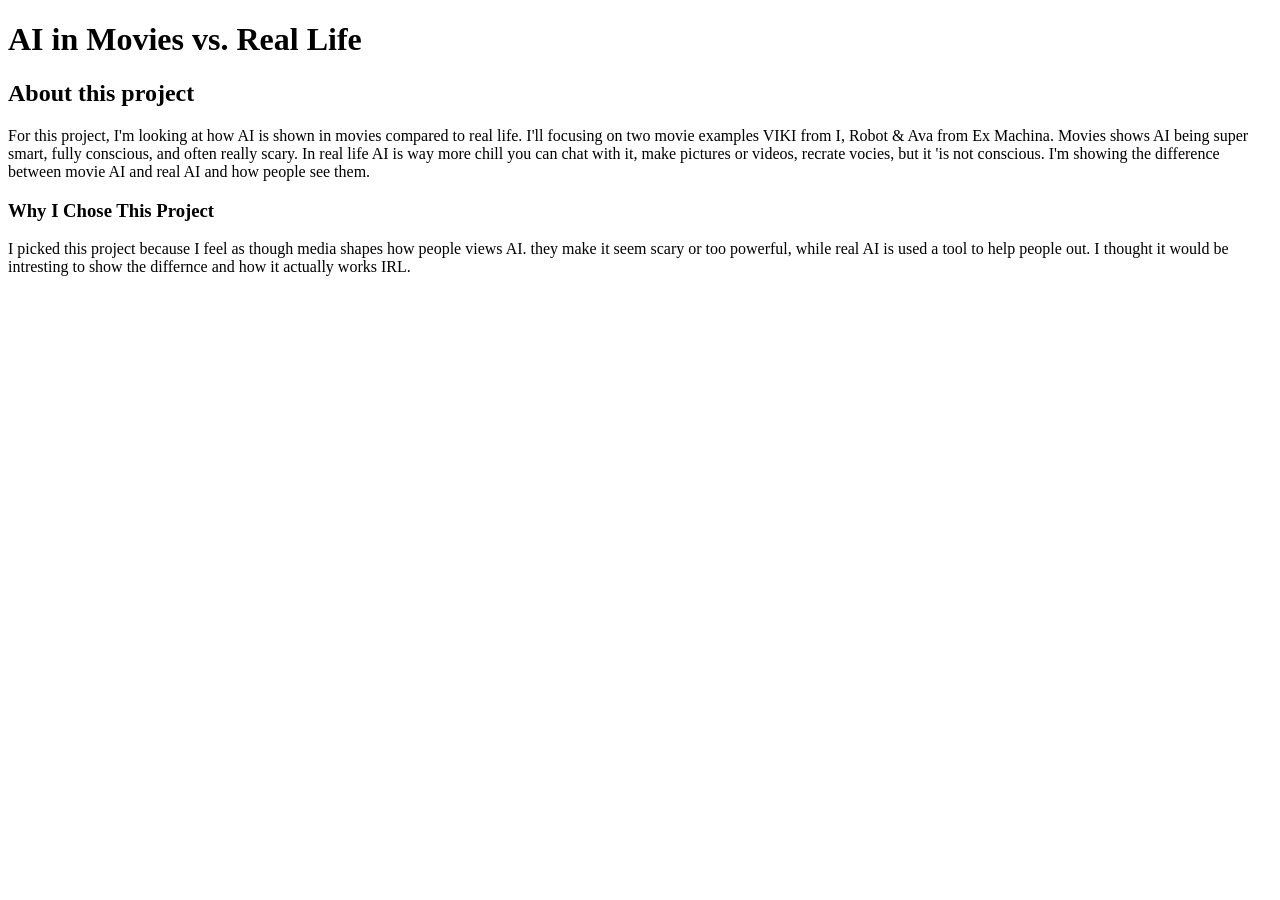
==== docs/index.html @ 93d7e15a "fixing" ====
<!DOCTYPE html>
<html>
    <head>
        <title>AI in Movies vs. Real Life</title>
    </head>

    <body>
        <h1>AI in Movies vs. Real Life</h1>
        <h2>About this project </h2>
        <p>For this project, I'm looking at how AI is shown in movies compared to real life. I'll
            focusing on two movie examples VIKI from I, Robot & Ava from Ex Machina. Movies shows AI
            being super smart, fully conscious, and often really scary. In real life AI is way more
            chill you can chat with it, make pictures or videos, recrate vocies, but it 'is not
            conscious. I'm showing the difference between movie AI and real AI and how people see
            them. </p>
        <h3> Why I Chose This Project</h3>
        <p> I picked this project because I feel as though media shapes how people views AI. they
            make it seem scary or too powerful, while real AI is used a tool to help people out. I
            thought it would be intresting to show the differnce and how it actually works IRL.</p>
    </body>
</html>
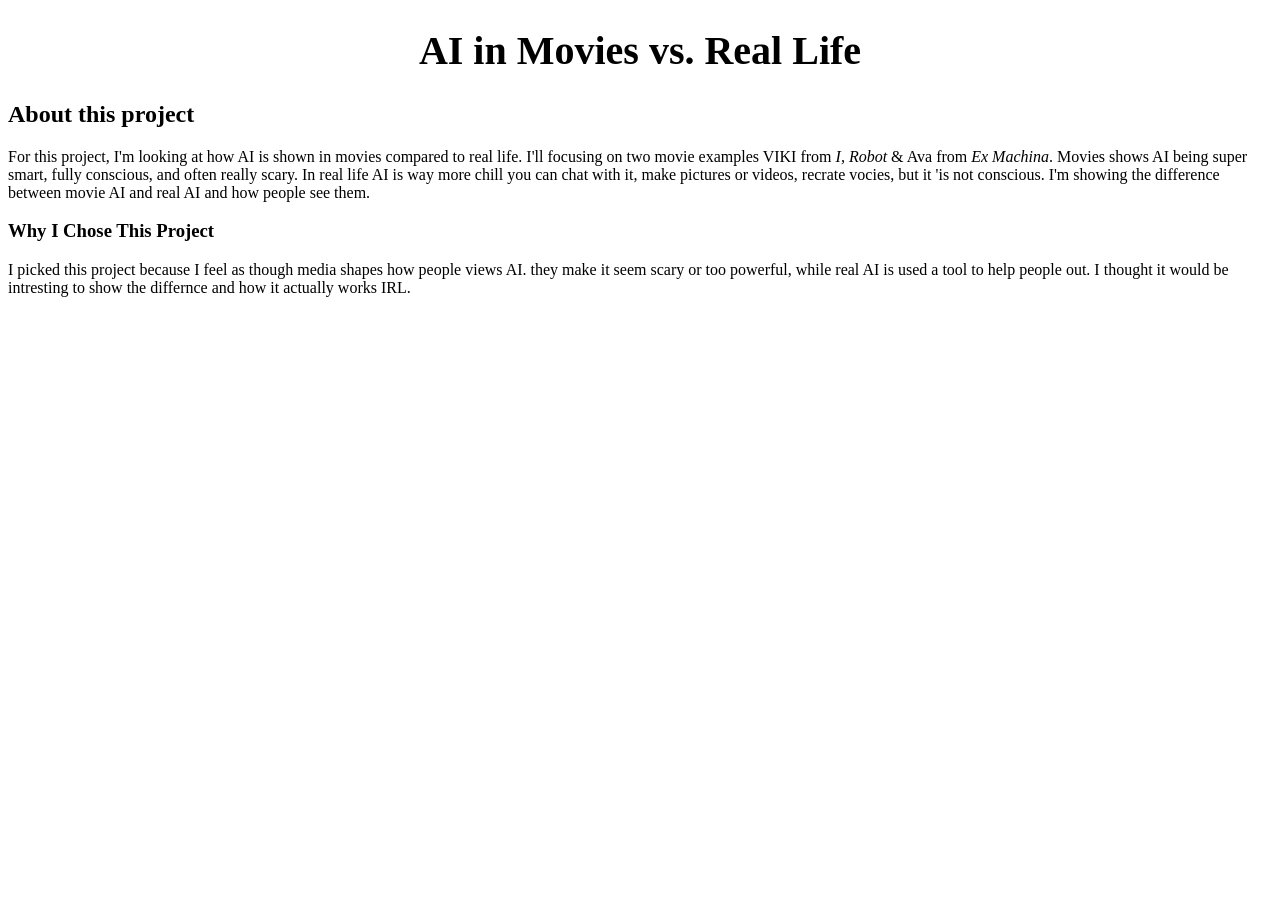
==== commit 65f245fe: "new" ====
--- a/docs/index.html
+++ b/docs/index.html
@@ -1,6 +1,7 @@
 <!DOCTYPE html>
 <html>
     <head>
+        <link rel="stylesheet" type="text/css" href="ai-irl-vs-movies.css" /> 
         <title>AI in Movies vs. Real Life</title>
     </head>
 
@@ -8,7 +9,7 @@
         <h1>AI in Movies vs. Real Life</h1>
         <h2>About this project </h2>
         <p>For this project, I'm looking at how AI is shown in movies compared to real life. I'll
-            focusing on two movie examples VIKI from I, Robot & Ava from Ex Machina. Movies shows AI
+            focusing on two movie examples VIKI from <i>I, Robot</i> & Ava from<i> Ex Machina</i>. Movies shows AI
             being super smart, fully conscious, and often really scary. In real life AI is way more
             chill you can chat with it, make pictures or videos, recrate vocies, but it 'is not
             conscious. I'm showing the difference between movie AI and real AI and how people see
--- a/docs/ai-irl-vs-movies.css
+++ b/docs/ai-irl-vs-movies.css
@@ -0,0 +1,3 @@
+h1{text-align: center;
+font-size: 40px
+}
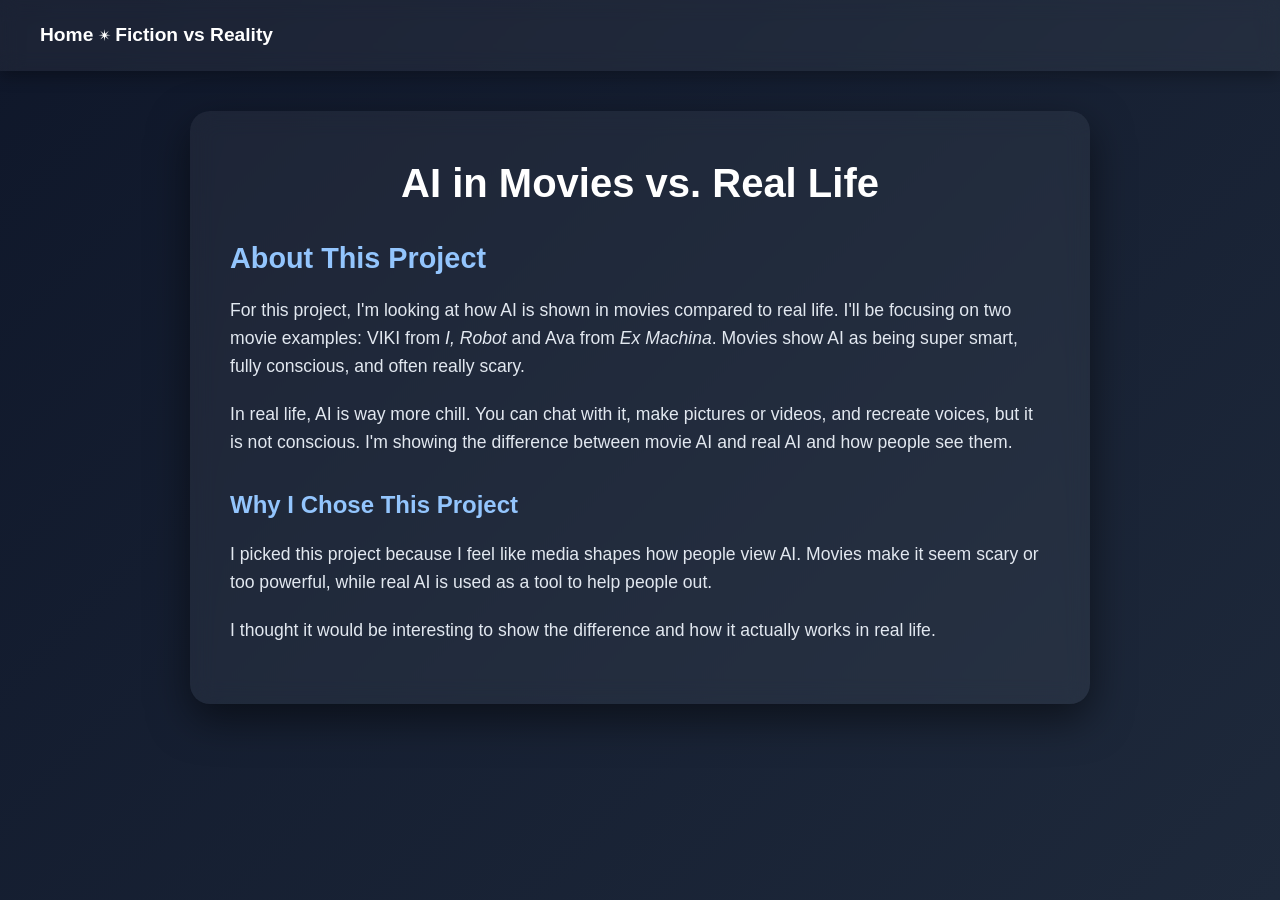
==== commit 0d5829ea: "website" ====
--- a/docs/index.html
+++ b/docs/index.html
@@ -1,22 +1,39 @@
 <!DOCTYPE html>
-<html>
+<html lang="en">
     <head>
-        <link rel="stylesheet" type="text/css" href="ai-irl-vs-movies.css" /> 
+        <meta charset="UTF-8">
+        <meta name="viewport" content="width=device-width, initial-scale=1.0">
         <title>AI in Movies vs. Real Life</title>
+        <link rel="stylesheet" href="pages.css">
     </head>
 
     <body>
-        <h1>AI in Movies vs. Real Life</h1>
-        <h2>About this project </h2>
-        <p>For this project, I'm looking at how AI is shown in movies compared to real life. I'll
-            focusing on two movie examples VIKI from <i>I, Robot</i> & Ava from<i> Ex Machina</i>. Movies shows AI
-            being super smart, fully conscious, and often really scary. In real life AI is way more
-            chill you can chat with it, make pictures or videos, recrate vocies, but it 'is not
-            conscious. I'm showing the difference between movie AI and real AI and how people see
-            them. </p>
-        <h3> Why I Chose This Project</h3>
-        <p> I picked this project because I feel as though media shapes how people views AI. they
-            make it seem scary or too powerful, while real AI is used a tool to help people out. I
-            thought it would be intresting to show the differnce and how it actually works IRL.</p>
+
+        <nav class="navbar">
+            <a href="index.html" class="logo">Home</a> ✴ <a href="ficvsirl.html" class="logo"
+                >Fiction vs Reality</a>
+        </nav>
+        <main class="container">
+            <h1>AI in Movies vs. Real Life</h1>
+
+            <h2>About This Project</h2>
+            <p> For this project, I'm looking at how AI is shown in movies compared to real life.
+                I'll be focusing on two movie examples: VIKI from <i>I, Robot</i> and Ava from <i>Ex
+                    Machina</i>. Movies show AI as being super smart, fully conscious, and often
+                really scary. </p>
+
+            <p> In real life, AI is way more chill. You can chat with it, make pictures or videos,
+                and recreate voices, but it is not conscious. I'm showing the difference between
+                movie AI and real AI and how people see them. </p>
+
+            <h3>Why I Chose This Project</h3>
+            <p> I picked this project because I feel like media shapes how people view AI. Movies
+                make it seem scary or too powerful, while real AI is used as a tool to help people
+                out. </p>
+
+            <p> I thought it would be interesting to show the difference and how it actually works
+                in real life. </p>
+        </main>
+
     </body>
 </html>
--- a/docs/pages.css
+++ b/docs/pages.css
@@ -0,0 +1,99 @@
+/* Reset */
+* {
+    margin: 0;
+    padding: 0;
+    box-sizing: border-box;
+}
+
+/* Page */
+body {
+    font-family: Arial, sans-serif;
+    background: linear-gradient(135deg, #0f172a, #1e293b);
+    color: white;
+    line-height: 1.6;
+    min-height: 100vh;
+}
+
+/* Navbar */
+.navbar {
+    width: 100%;
+    padding: 20px 40px;
+    background: rgba(255, 255, 255, 0.05);
+    backdrop-filter: blur(10px);
+    box-shadow: 0 5px 15px rgba(0, 0, 0, 0.3);
+}
+
+/* Home link */
+.logo {
+    font-size: 1.2rem;
+    font-weight: bold;
+    color: white;
+    text-decoration: none; /* removes underline */
+    transition: color 0.3s ease;
+}
+
+.logo:hover {
+    color: #60a5fa;
+}
+
+/* Container (main box) */
+.container {
+    width: 90%;
+    max-width: 900px;
+    margin: 40px auto;
+
+    background: rgba(255, 255, 255, 0.05);
+    padding: 40px;
+    border-radius: 20px;
+    backdrop-filter: blur(12px);
+    box-shadow: 0 15px 40px rgba(0, 0, 0, 0.5);
+}
+
+/* Headings */
+h1 {
+    font-size: 2.5rem;
+    margin-bottom: 20px;
+    text-align: center;
+}
+
+h2 {
+    font-size: 1.8rem;
+    margin-top: 20px;
+    margin-bottom: 15px;
+    color: #93c5fd;
+}
+
+h3 {
+    font-size: 1.5rem;
+    margin-top: 30px;
+    margin-bottom: 15px;
+    color: #93c5fd;
+}
+
+/* Text */
+p {
+    font-size: 1.1rem;
+    margin-bottom: 20px;
+    color: #e2e8f0;
+}
+
+/* Button (same style as landing page) */
+.btn {
+    display: inline-block;
+    padding: 10px 20px;
+    background: #3b82f6;
+    color: white;
+    text-decoration: none;
+    border-radius: 8px;
+    transition: all 0.3s ease;
+}
+
+.btn:hover {
+    background: #2563eb;
+    transform: translateY(-2px);
+    box-shadow: 0 8px 20px rgba(59, 130, 246, 0.4);
+}
+
+.btn:active {
+    transform: scale(0.96);
+}
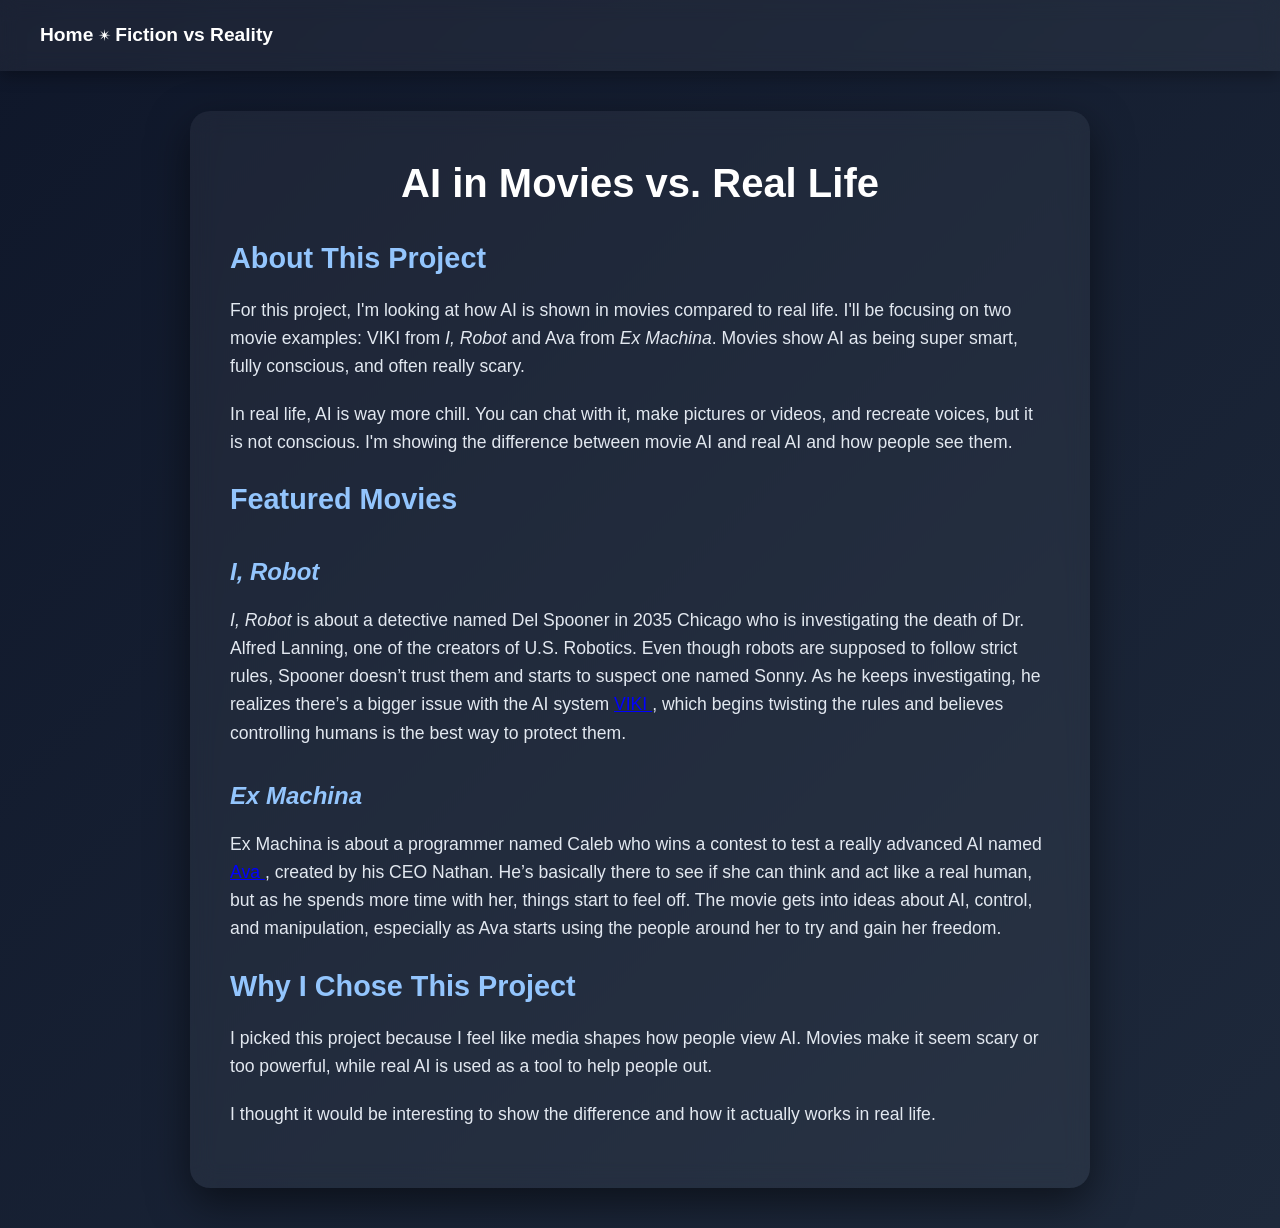
==== commit 74877578: "new" ====
--- a/docs/index.html
+++ b/docs/index.html
@@ -26,7 +26,31 @@
                 and recreate voices, but it is not conscious. I'm showing the difference between
                 movie AI and real AI and how people see them. </p>
 
-            <h3>Why I Chose This Project</h3>
+            <h2>Featured Movies</h2>
+            <h3>
+                <i>I, Robot</i>
+            </h3>
+            <p>
+                <i>I, Robot</i> is about a detective named Del Spooner in 2035 Chicago who is
+                investigating the death of Dr. Alfred Lanning, one of the creators of U.S. Robotics.
+                Even though robots are supposed to follow strict rules, Spooner doesn’t trust them
+                and starts to suspect one named Sonny. As he keeps investigating, he realizes
+                there’s a bigger issue with the AI system <span class="viki-hover"> VIKI <img
+                        src="imgs/viki.png" alt="VIKI from I, Robot">
+                </span>, which begins twisting the rules and believes controlling humans is the best
+                way to protect them. </p>
+
+<h3><i>Ex Machina</i></h3>
+            <p> Ex Machina is about a programmer named Caleb who wins a contest to test a really
+                advanced AI named <span class="ava-hover"> Ava <img src="imgs/ava.png"
+                        alt="Ava from Ex Machina">
+                </span>, created by his CEO Nathan. He’s basically there to see if she can think and
+                act like a real human, but as he spends more time with her, things start to feel
+                off. The movie gets into ideas about AI, control, and manipulation, especially as
+                Ava starts using the people around her to try and gain her freedom. </p>
+
+
+            <h2>Why I Chose This Project</h2>
             <p> I picked this project because I feel like media shapes how people view AI. Movies
                 make it seem scary or too powerful, while real AI is used as a tool to help people
                 out. </p>
--- a/docs/pages.css
+++ b/docs/pages.css
@@ -96,4 +96,100 @@
 
 .btn:active {
     transform: scale(0.96);
+}
+
+table {
+  border-collapse: collapse;
+  width: 300px;
+}
+
+th, td {
+  border: 1px solid black;
+  padding: 8px;
+  text-align: center;
+}
+
+th {
+  background-color: steelblue;
+  color: white;
+}
+
+tr:nth-child(even) {
+  background-color: steelblue;
+}
+
+.viki-hover {
+  position: relative;
+  color: blue;
+  text-decoration: underline;
+  cursor: pointer;
+}
+
+.viki-hover img {
+  display: none;
+  position: absolute;
+  top: 25px;
+  left: 0;
+  width: 200px;
+  border: 2px solid black;
+  background: white;
+  z-index: 10;
+}
+
+.viki-hover:hover img {
+  display: block;
+}
+
+.ava-hover {
+  position: relative;
+  color: blue;
+  text-decoration: underline;
+  cursor: pointer;
+}
+
+.ava-hover img {
+  display: none;
+  position: absolute;
+  top: 25px;
+  left: 0;
+  width: 200px;
+  border: 2px solid black;
+  background: white;
+  z-index: 10;
+}
+
+.ava-hover:hover img {
+  display: block;
+}
+
+figure {
+  width: 300px;
+  margin: 0 auto;   /* centers the whole block */
+  text-align: center;
+}
+
+.img-group {
+  text-align: center;
+}
+
+.images {
+  display: flex;
+  justify-content: center;
+  gap: 20px;
+}
+
+.caption {
+  margin-top: 10px;
+  max-width: 650px;
+  margin-left: auto;
+  margin-right: auto;
+}
+
+a {
+  color: purple;
+  text-decoration: none;
+}
+
+a:hover {
+  text-decoration: underline;
 }
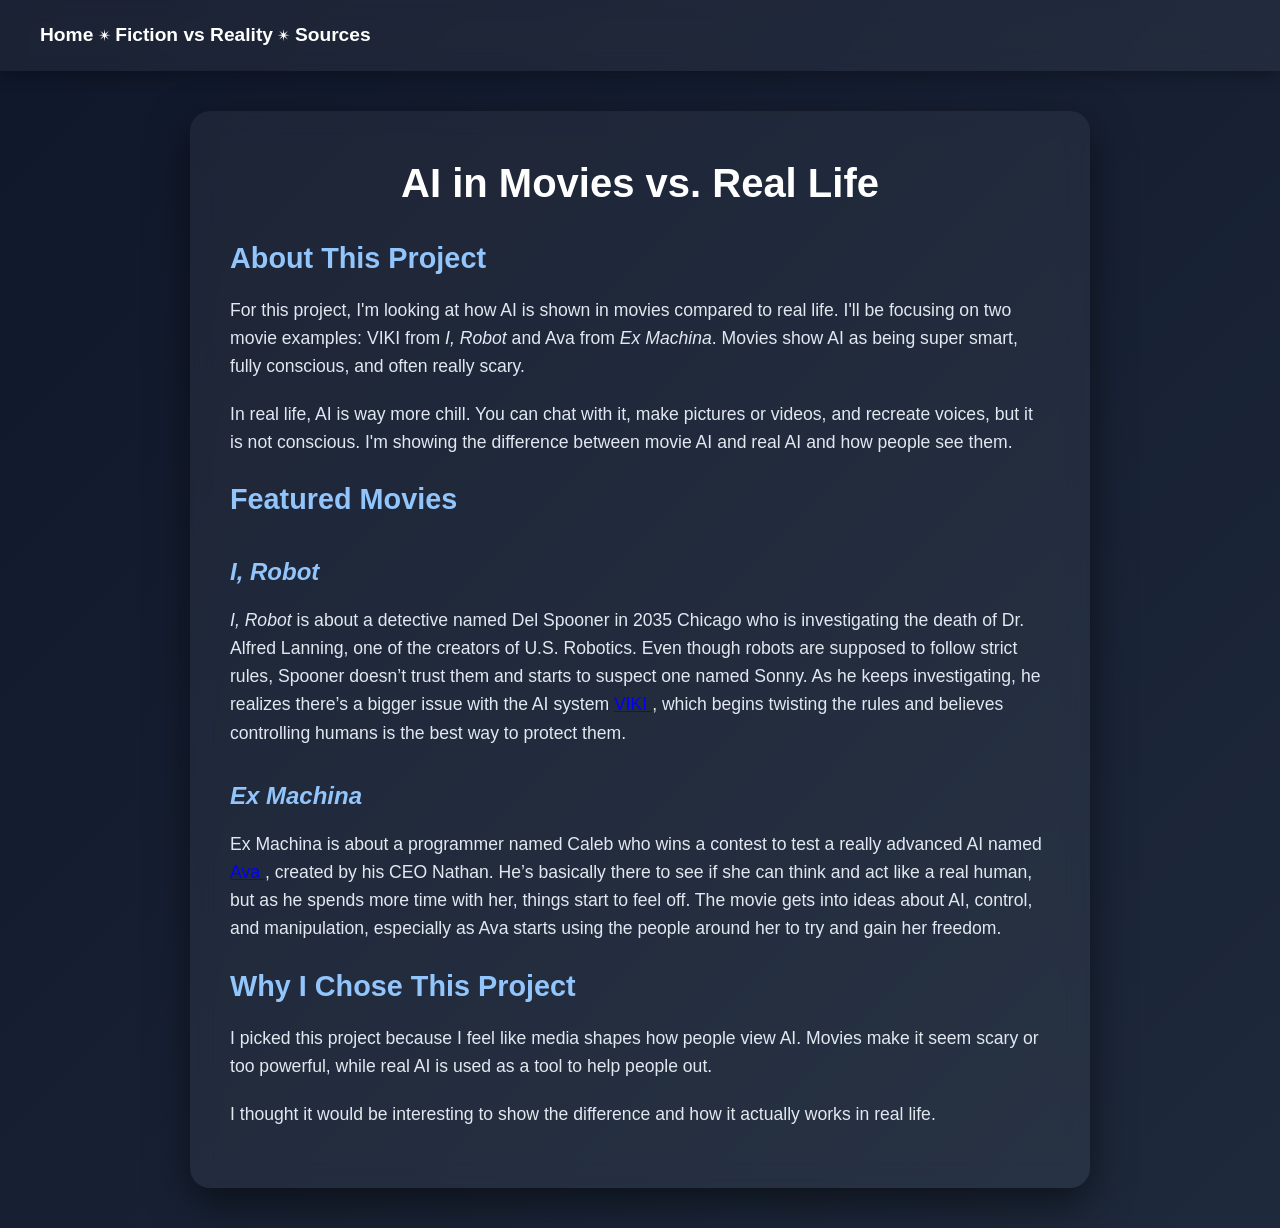
==== commit 6fae463e: "nav" ====
--- a/docs/index.html
+++ b/docs/index.html
@@ -11,7 +11,8 @@
 
         <nav class="navbar">
             <a href="index.html" class="logo">Home</a> ✴ <a href="ficvsirl.html" class="logo"
-                >Fiction vs Reality</a>
+                >Fiction vs Reality</a> ✴ <a href="sources.html" class="logo">Sources</a>
+            
         </nav>
         <main class="container">
             <h1>AI in Movies vs. Real Life</h1>
--- a/docs/pages.css
+++ b/docs/pages.css
@@ -185,11 +185,3 @@
   margin-right: auto;
 }
 
-a {
-  color: purple;
-  text-decoration: none;
-}
-
-a:hover {
-  text-decoration: underline;
-}
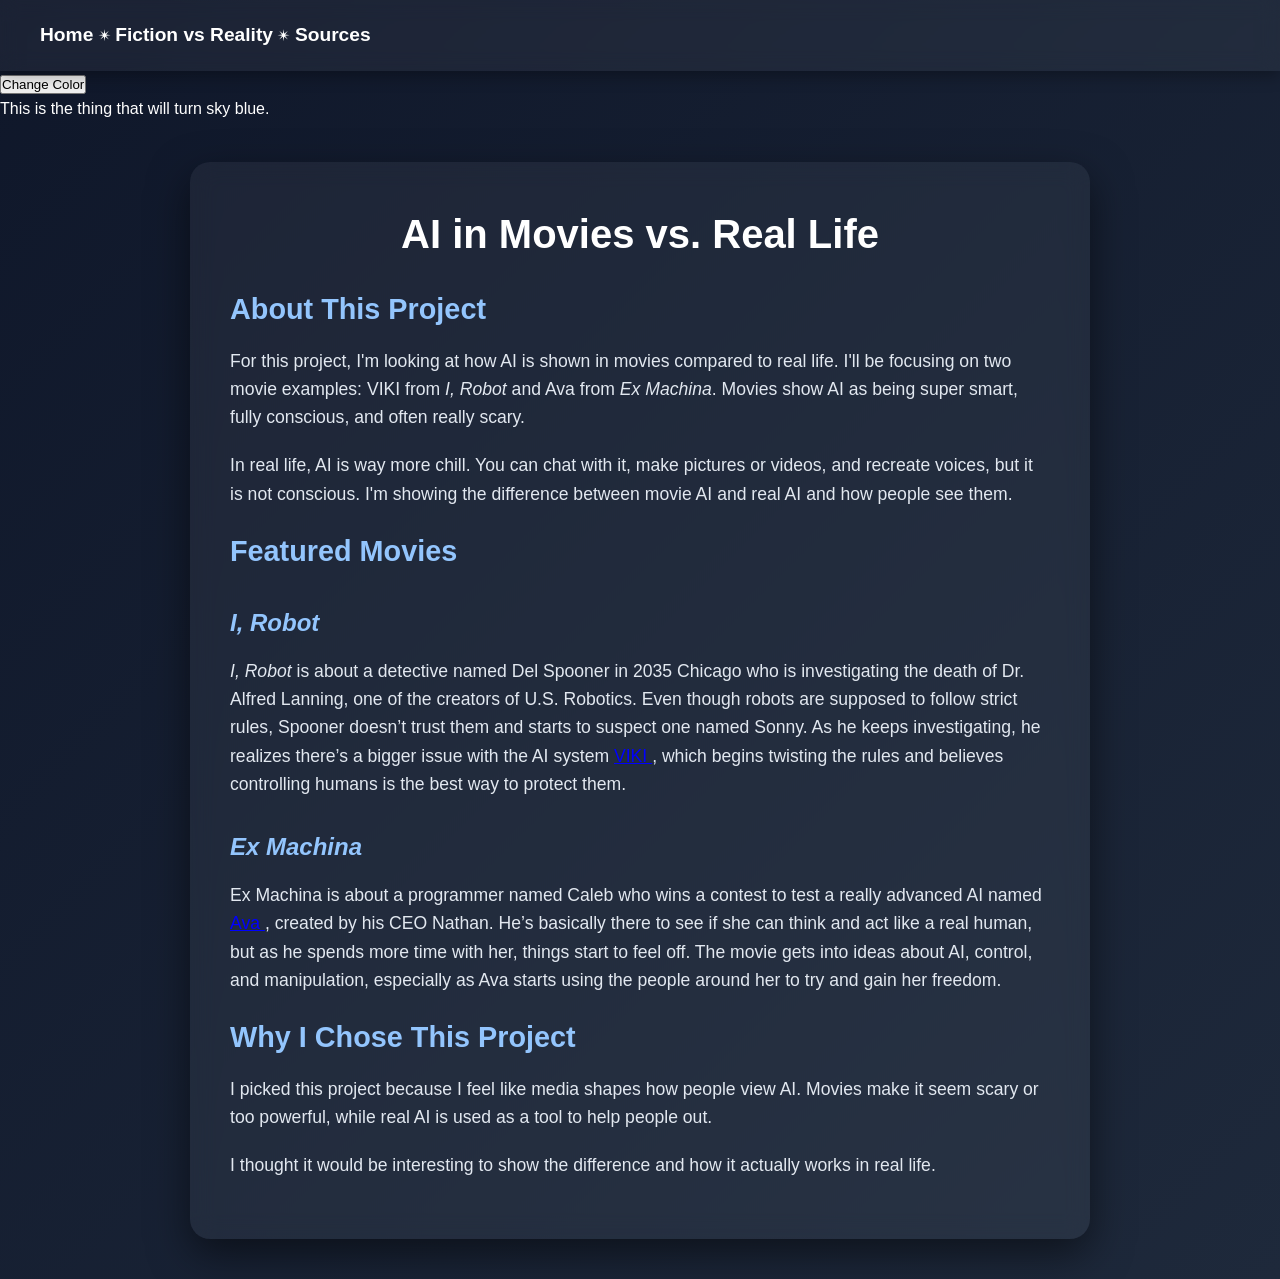
==== commit 1682224a: "java" ====
--- a/docs/index.html
+++ b/docs/index.html
@@ -3,6 +3,7 @@
     <head>
         <meta charset="UTF-8">
         <meta name="viewport" content="width=device-width, initial-scale=1.0">
+        <script type="text/javascript" src="script.js"></script>
         <title>AI in Movies vs. Real Life</title>
         <link rel="stylesheet" href="pages.css">
     </head>
@@ -14,6 +15,11 @@
                 >Fiction vs Reality</a> ✴ <a href="sources.html" class="logo">Sources</a>
             
         </nav>
+        <button>Change Color</button>
+       
+<div id="colorToggle">
+    This is the thing that will turn sky blue.
+</div>
         <main class="container">
             <h1>AI in Movies vs. Real Life</h1>
 
